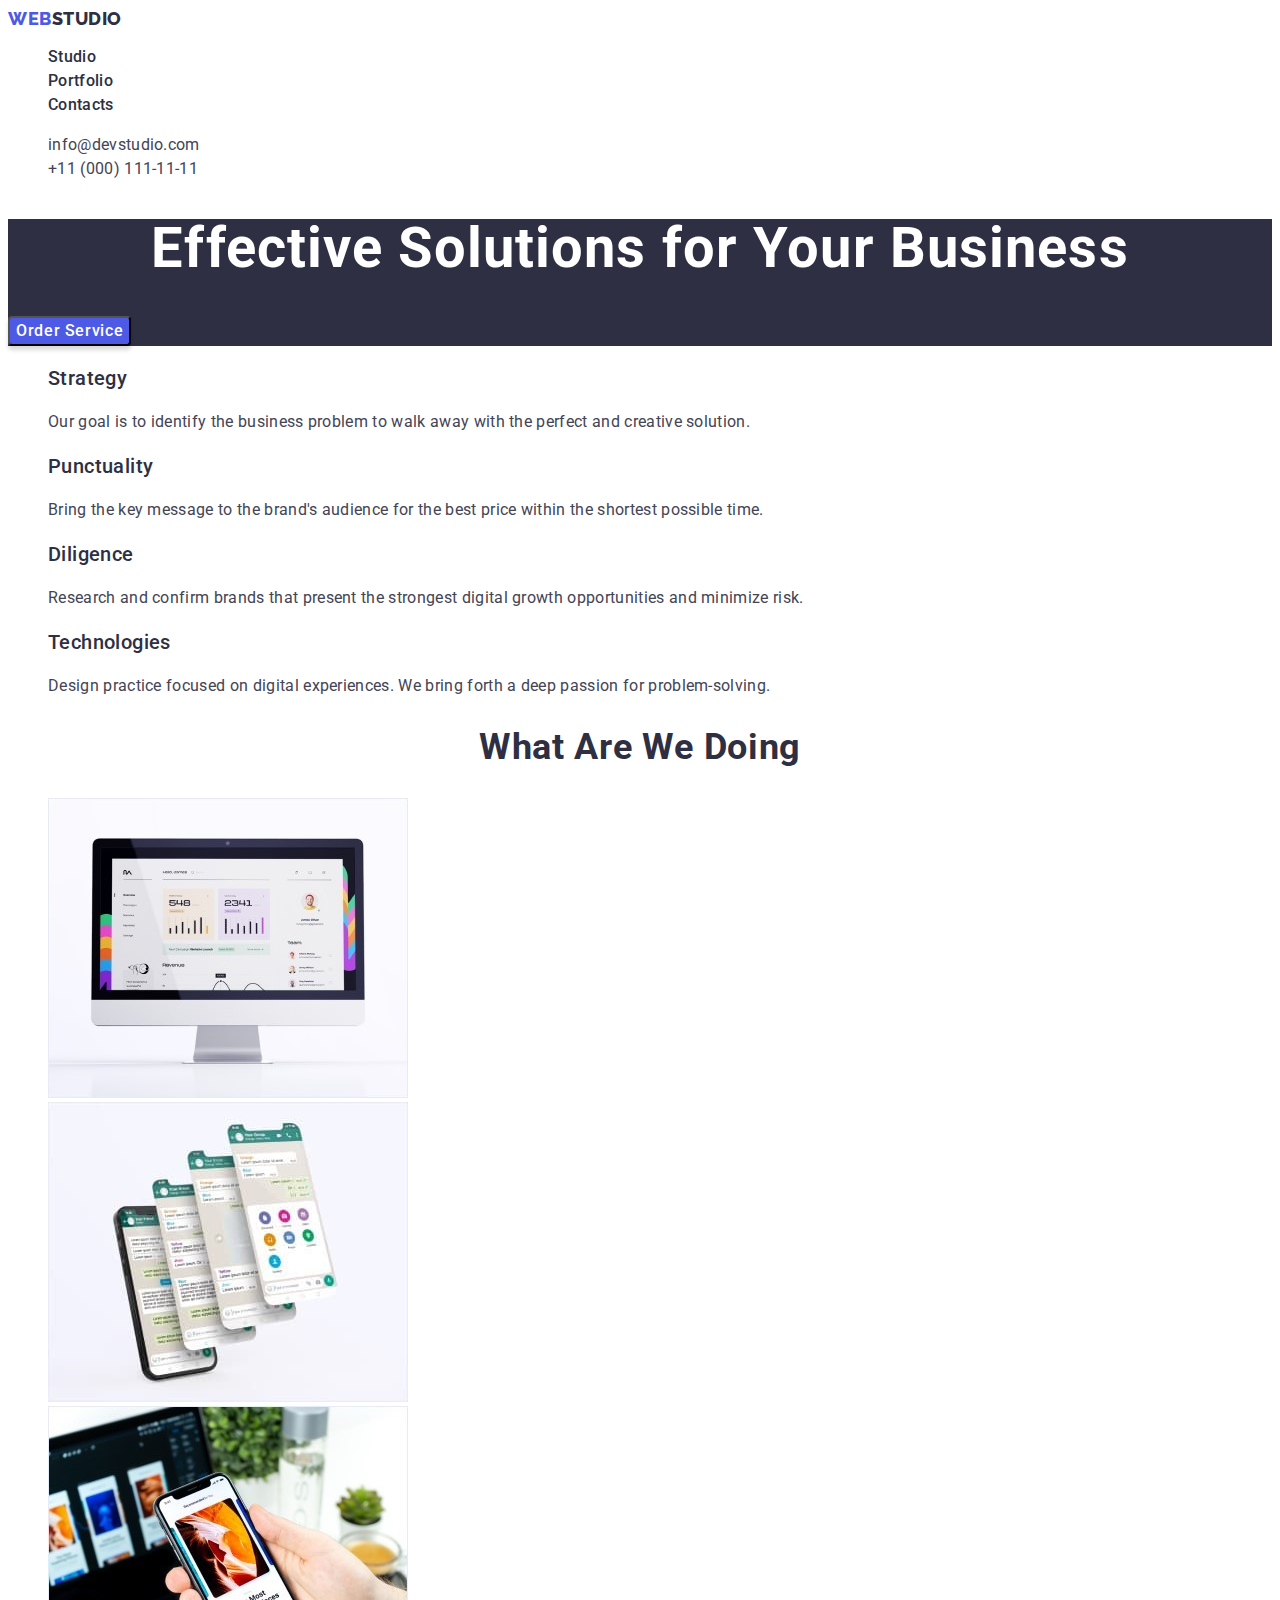
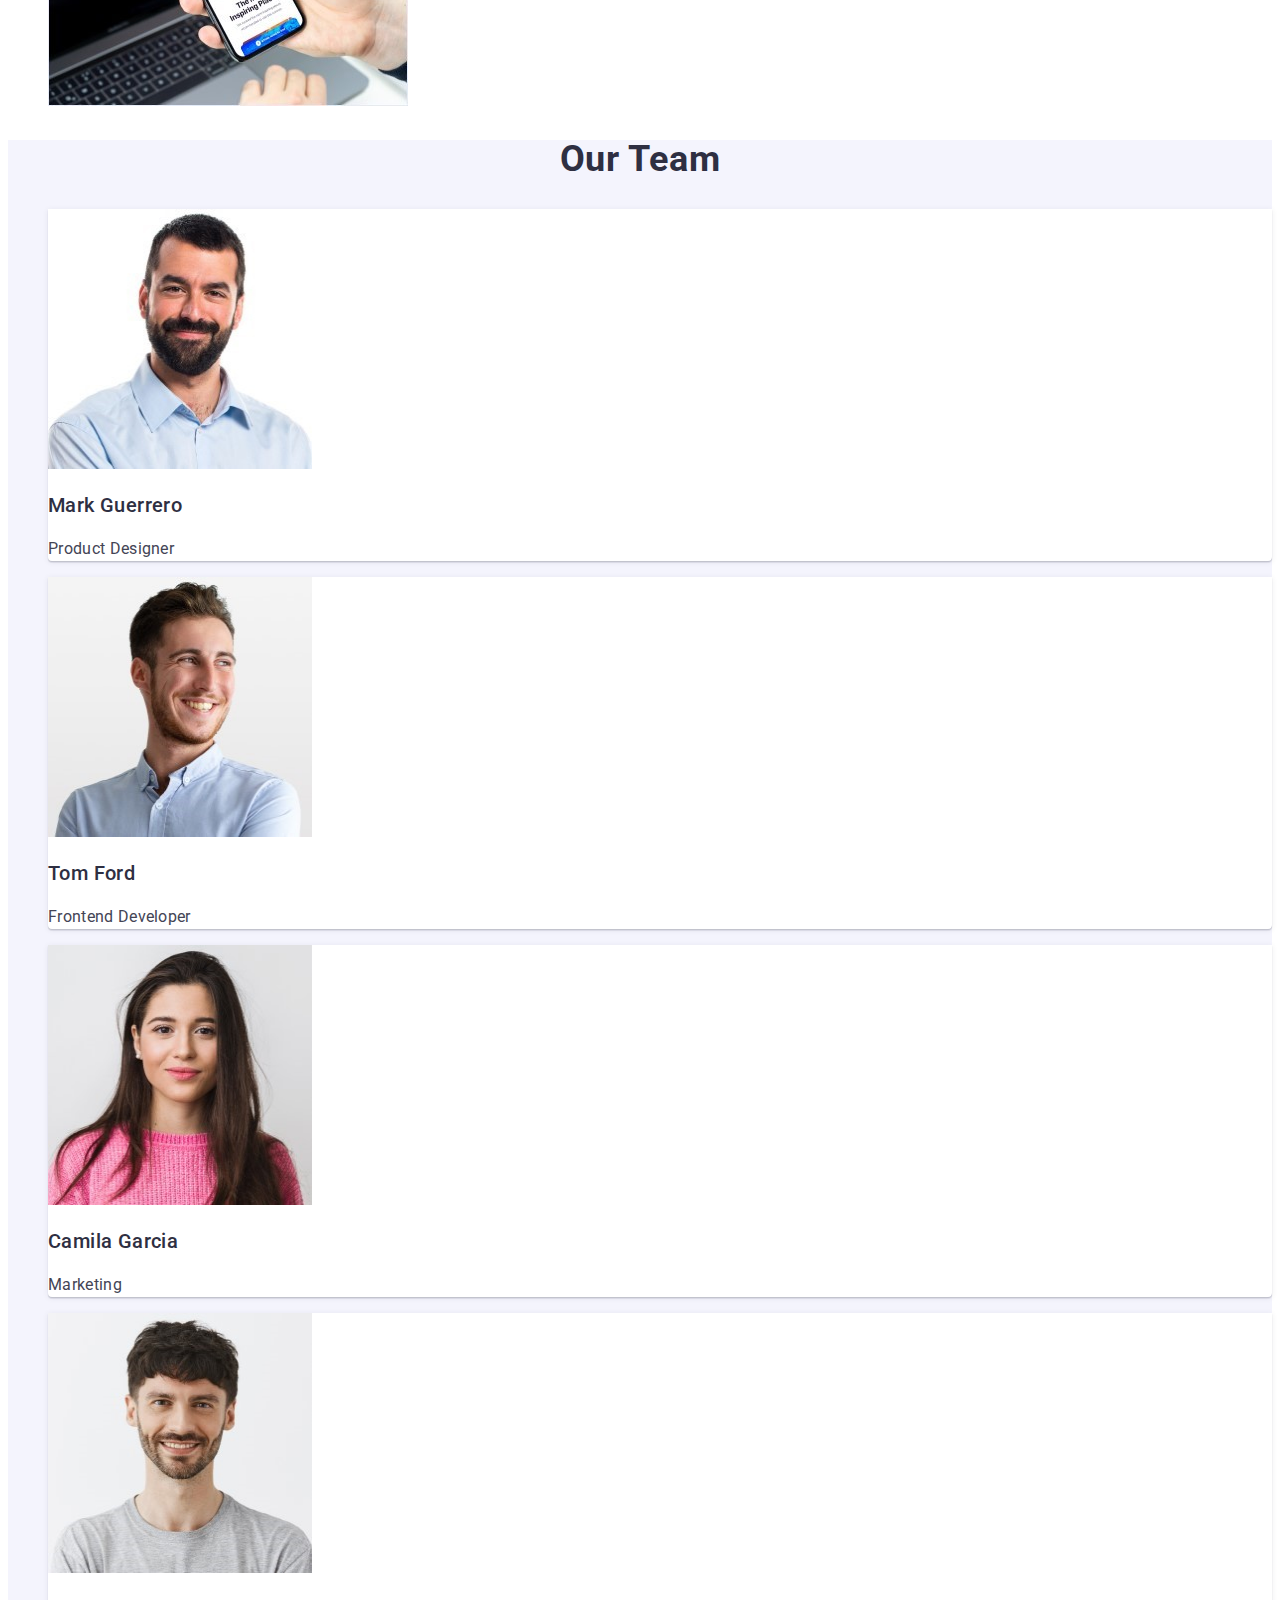
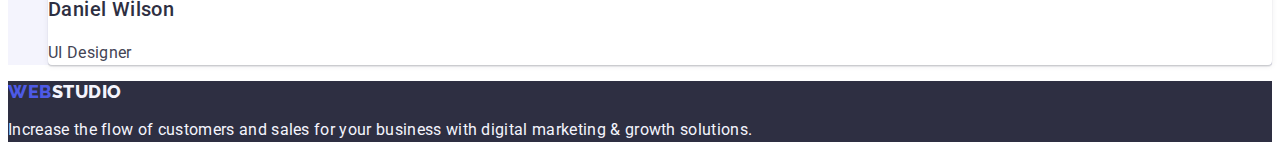
==== index.html @ 61812d5c "Initial commit" ====
<!DOCTYPE html>
<html lang="en">
  <head>
    <meta charset="UTF-8" />
    <meta http-equiv="X-UA-Compatible" content="IE=edge" />
    <meta name="viewport" content="width=device-width, initial-scale=1.0" />
    <title>Web Studio</title>
    <link rel="preconnect" href="https://fonts.googleapis.com" />
    <link rel="preconnect" href="https://fonts.gstatic.com" crossorigin />
    <link
      href="https://fonts.googleapis.com/css2?family=Raleway:wght@800&family=Roboto:wght@400;500;700&display=swap"
      rel="stylesheet"
    />
    <link rel="stylesheet" href="./css/styles.css"/>
  </head>
  <body>
    <!-- header -->
    <header class="page-header">
      <nav>
        <a class="logo link" href="./index.html">Web<span class="logo-part link">Studio</span> </a>
        <ul class="menu list">
          <li><a class="menu-list-item link" href="./index.html">Studio</a></li>
          <li><a class="menu-list-item link" href="./portfolio.html">Portfolio</a></li>
          <li><a class="menu-list-item link" href="">Contacts</a></li>
        </ul>
      </nav>
      <address class="contact-item-list">
        <ul class="list">
          <li>
            <a class="contact-item link" href="mailto:info@devstudio.com">info@devstudio.com</a>
          </li>
          <li>
            <a class="contact-item link" href="tel:+110001111111">+11 (000) 111-11-11</a>
          </li>
        </ul>
      </address>
    </header>

    <main>
      <!-- hero section -->
      <section class="hero-text">
        <h1 class="main-text">Effective Solutions for Your Business</h1>
        <button class="order-btn" type="button">Order Service</button>
      </section>
      <!-- section 1 -->
      <section>
        <h2 class="title" hidden>Features</h2>
        <ul class="list">
          <li>
            <h3 class="feature-name">Strategy</h3>
            <p class="feature-descr">
              Our goal is to identify the business problem to walk away with the perfect and
              creative solution.
            </p>
          </li>
          <li>
            <h3 class="feature-name">Punctuality</h3>
            <p class="feature-descr">
              Bring the key message to the brand's audience for the best price within the shortest
              possible time.
            </p>
          </li>
          <li>
            <h3 class="feature-name">Diligence</h3>
            <p class="feature-descr">
              Research and confirm brands that present the strongest digital growth opportunities
              and minimize risk.
            </p>
          </li>
          <li>
            <h3 class="feature-name">Technologies</h3>
            <p class="feature-descr">
              Design practice focused on digital experiences. We bring forth a deep passion for
              problem-solving.
            </p>
          </li>
        </ul>
      </section>
      <!-- section 2 -->
      <section>
        <h2 class="title">What are we doing</h2>
        <ul class="list">
          <li>
            <img
              class="card-item-style"
              src="./images/wedoing/we_doing1.jpg"
              alt="computer"
              width="360"
              height="300"
            />
          </li>
          <li>
            <img
              class="card-item-style"
              src="./images/wedoing/we_doing2.jpg"
              alt="phone"
              width="360"
              height="300"
            />
          </li>
          <li>
            <img
              class="card-item-style"
              src="./images/wedoing/we_doing3.jpg"
              alt="phone computer"
              width="360"
              height="300"
            />
          </li>
        </ul>
      </section>
      <!-- section 3 -->
      <section class="team-card">
        <h2 class="title">Our Team</h2>
        <ul class="list">
          <li class="team">
            <img src="./images/team/mark.jpg" alt="mark" width="264" height="260" />
            <h3 class="team-name">Mark Guerrero</h3>
            <p class="team-position">Product Designer</p>
          </li>
          <li class="team">
            <img src="./images/team/tom.jpg" alt="tom" width="264" height="260" />
            <h3 class="team-name">Tom Ford</h3>
            <p class="team-position">Frontend Developer</p>
          </li>
          <li class="team">
            <img src="./images/team/camila.jpg" alt="camila" width="264" height="260" />
            <h3 class="team-name">Camila Garcia</h3>
            <p class="team-position">Marketing</p>
          </li>
          <li class="team">
            <img src="./images/team/daniel.jpg" alt="daniel" width="264" height="260" />
            <h3 class="team-name">Daniel Wilson</h3>
            <p class="team-position">UI Designer</p>
          </li>
        </ul>
      </section>
    </main>
    <!-- footer -->
    <footer class="footer-style">
      <a class="logo link" href="./index.html"
        >Web<span class="logo-part-secondary link">Studio</span></a
      >
      <p class="footer-content">
        Increase the flow of customers and sales for your business with digital marketing & growth
        solutions.
      </p>
    </footer>
  </body>
</html>
---- css/styles.css ----
:root {
  --font-family: 'Roboto', sans-serif;
  --secondary-font-family: 'Raleway', sans-serif;
  --main-color: #ffffff;
  --primary-background-color-theme-dark: #2e2f42;
  --accent-color: #404bbf;
  --primary-text-color-theme-dark: #434455;
  --btn-border-color: #9747ff;
  --secondary-text-color-theme-light: #f4f4fd;
  --btn-border-color-light: #e7e9fc;
  --secondary-text-color-theme-dark: #4d5ae5;}

body {
  font-family: var(--font-family);
  color: var(--primary-text-color-theme-dark);
  background-color: var(--main-color);
}
.list {
  list-style: none;
}

.link {
  text-decoration: none;
}

button {
  cursor: pointer;
  font-family: inherit;
}

/* header */
/* logo */
.logo {
  font-family: 'Raleway', sans-serif;
  font-weight: 800;
  font-size: 18px;
  line-height: 1.17;
  display: flex;
  align-items: center;
  letter-spacing: 0.03em;
  text-transform: uppercase;
  color: var(--secondary-text-color-theme-dark);
}

.logo-part {
  font-family: 'Raleway', sans-serif;
  font-weight: 800;
  font-size: 18px;
  line-height: 1.17;
  display: flex;
  align-items: center;
  letter-spacing: 0.03em;
  text-transform: uppercase;
  color: var(--primary-background-color-theme-dark);
}

.menu-list-item {
  font-weight: 500;
  font-size: 16px;
  line-height: 1.5;
  letter-spacing: 0.02em;
  color: var(--primary-background-color-theme-dark);
  
}
.menu-list-item:hover,
.menu-list-item:focus {
  color: var(--accent-color);
}
.contact-item-list {
  font-style: normal;
}
.contact-item {
  font-style: normal;
  font-weight: 400;
  font-size: 16px;
  line-height: 1.5;
  letter-spacing: 0.02em;
  color: var(--primary-text-color-theme-dark);
  
}
.contact-item:hover,
.contact-item:focus {
  color: var(--accent-color);
}

/* Main Studio*/
.hero-text {
  background-color: var(--primary-background-color-theme-dark);
}
.main-text {
  font-weight: 700;
  font-size: 56px;
  line-height: 1.07;
  text-align: center;
  letter-spacing: 0.02em;
  color: var(--main-color);
}
.order-btn {
  font-family: inherit;
  font-weight: 500;
  font-size: 16px;
  line-height: 1.5;
  display: flex;
  align-items: center;
  letter-spacing: 0.04em;
  color: var(--main-color);
  background-color: var(--secondary-text-color-theme-dark);
  box-shadow: 0px 4px 4px rgba(0, 0, 0, 0.15);
  border-radius: 4px;
}
.order-btn:hover,
.order-btn:focus {
  background-color: var(--accent-color);
}
/* Section 1 */
.feature-name {
  font-weight: 500;
  font-size: 20px;
  line-height: 1.2;
  letter-spacing: 0.02em;
  color: var(--primary-background-color-theme-dark);
}
.feature-descr {
  font-size: 16px;
  line-height: 1.5;
  letter-spacing: 0.02em;
  color: var(--primary-text-color-theme-dark);
}

/* Section 2 */
.team-card {
  background-color: var(--secondary-text-color-theme-light);
}
.title {
  font-weight: 700;
  font-size: 36px;
  line-height: 1.11;
  text-align: center;
  letter-spacing: 0.02em;
  text-transform: capitalize;
  color: var(--primary-background-color-theme-dark);
}
.card-item-style {
 
}

/* Section 3 */
.team {
  background-color: var(--main-color);
  box-shadow: 0px 1px 6px rgba(46, 47, 66, 0.08), 0px 1px 1px rgba(46, 47, 66, 0.16),
    0px 2px 1px rgba(46, 47, 66, 0.08);
  border-radius: 0px 0px 4px 4px;
}
.team-name {
  font-weight: 500;
  font-size: 20px;
  line-height: 1.2;
  letter-spacing: 0.02em;
  color: var(--primary-background-color-theme-dark);
}
.team-position {
  font-size: 16px;
  line-height: 1.5;
  letter-spacing: 0.02em;
  color: var(--primary-text-color-theme-dark);
}

/* Footer */
.footer-style {
  background-color: var(--primary-background-color-theme-dark);
}
.footer-content {
  font-weight: 400;
  font-size: 16px;
  line-height: 1.5;
  letter-spacing: 0.02em;
  color: var(--secondary-text-color-theme-light);
}
.logo-part-secondary {
  font-family: 'Raleway';
  font-weight: 800;
  font-size: 18px;
  line-height: 1.17;
  display: flex;
  align-items: center;
  letter-spacing: 0.03em;
  text-transform: uppercase;
  color: var(--secondary-text-color-theme-light);
}
/* Main portfolio */

.main-nav {
  font-weight: 500;
  font-size: 16px;
  line-height: 1.5;
  display: flex;
  align-items: center;
  text-align: center;
  letter-spacing: 0.04em;
  color: var(--secondary-text-color-theme-dark);
  box-sizing: border-box;
  background-color: var(--secondary-text-color-theme-light);
  border: 1px solid var(--btn-border-color-light);
  border-radius: 4px;
}
.first-nav-btn:hover,
.first-nav-btn:focus {
  background-color: var(--accent-color);
  color: var(--main-color);
}
.card-desc {
  font-weight: 500;
  font-size: 20px;
  line-height: 1.2;
  letter-spacing: 0.02em;
  color: var(--primary-background-color-theme-dark);
}
.card-link {
  font-size: 16px;
  line-height: 1.5;
  letter-spacing: 0.02em;
  color: var(--primary-text-color-theme-dark);
}
.card-style {
  
}
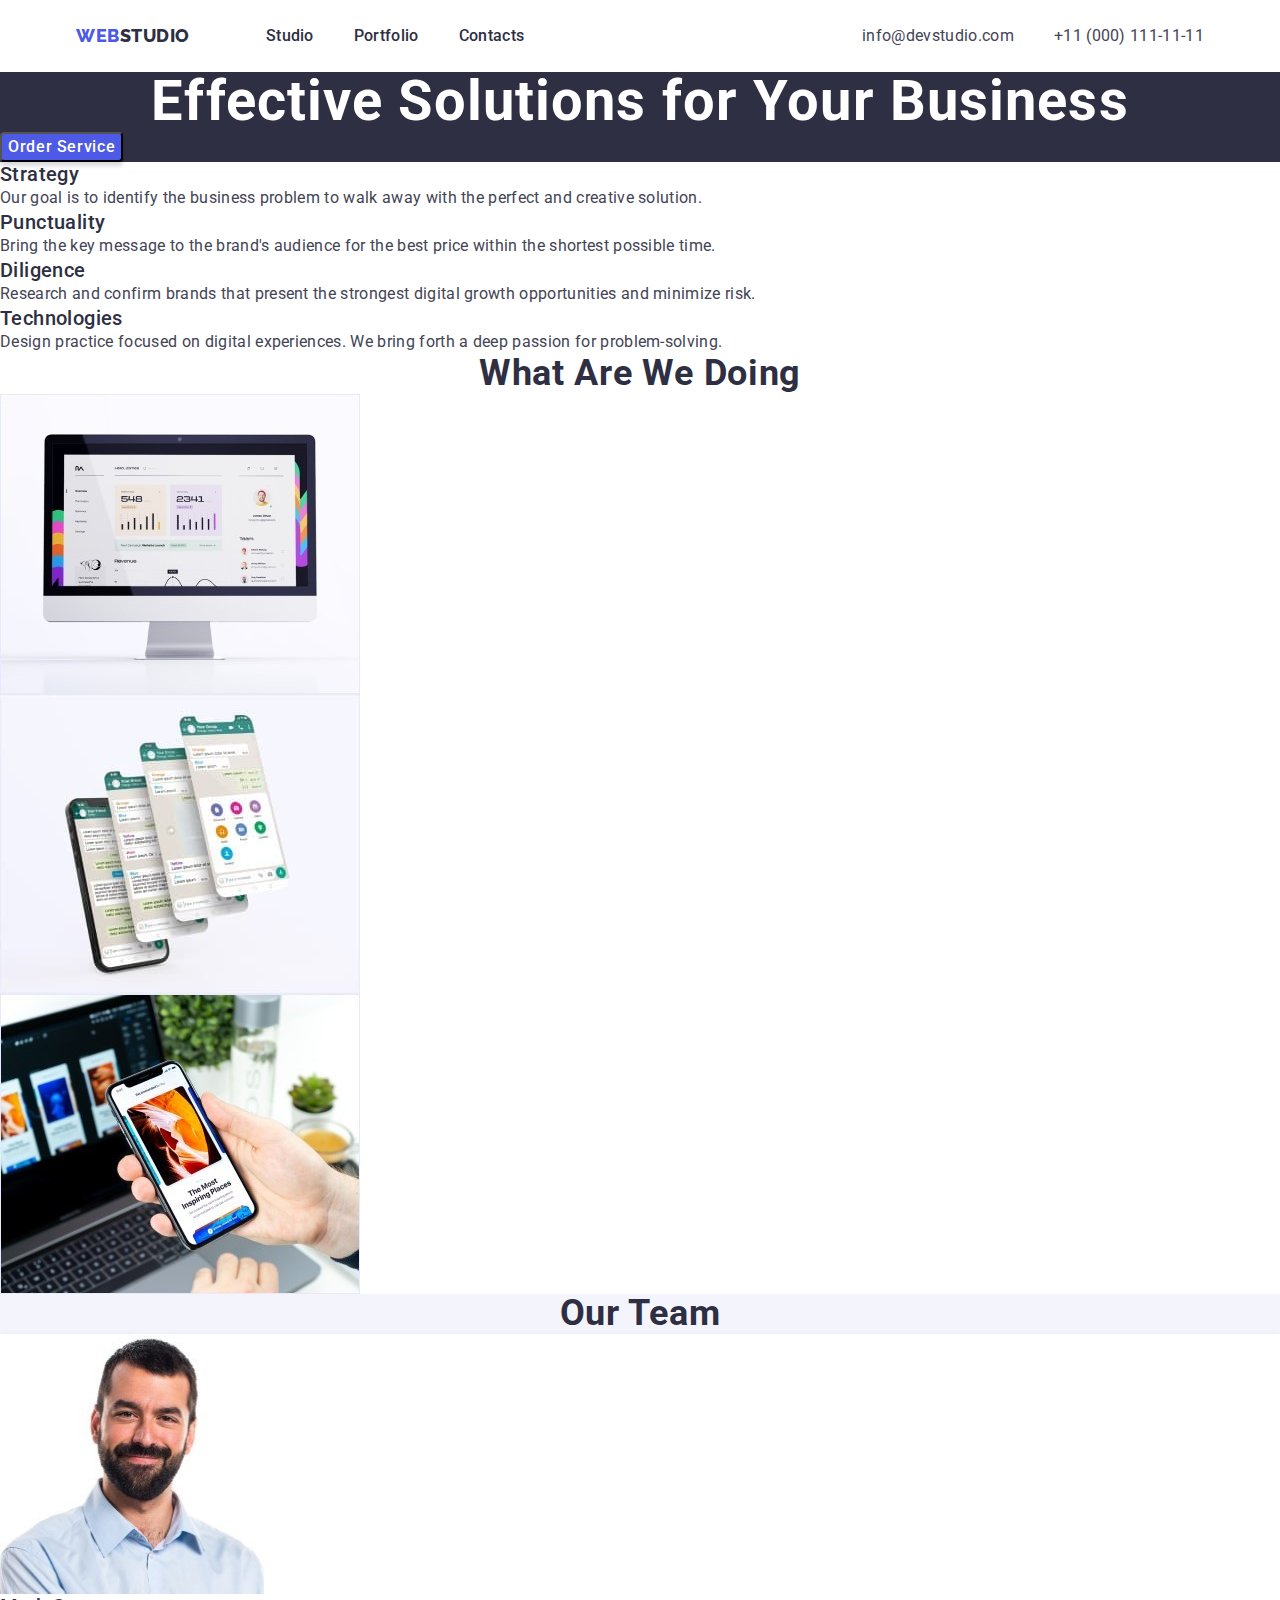
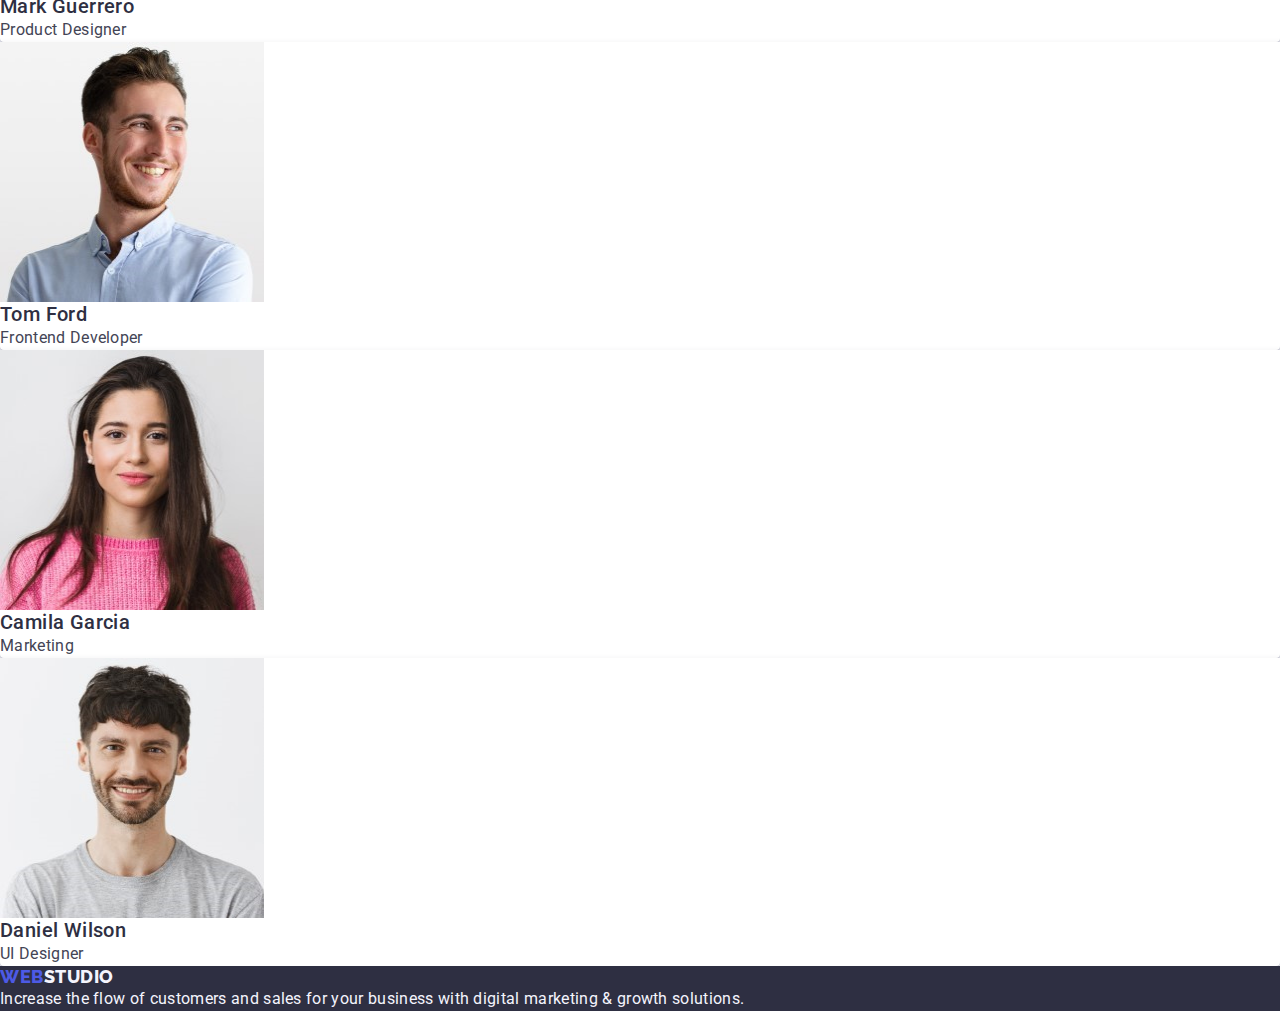
==== commit c1dae35e: "draft" ====
--- a/index.html
+++ b/index.html
@@ -9,40 +9,46 @@
     <link rel="preconnect" href="https://fonts.gstatic.com" crossorigin />
     <link
       href="https://fonts.googleapis.com/css2?family=Raleway:wght@800&family=Roboto:wght@400;500;700&display=swap"
-      rel="stylesheet"
+      rel="stylesheet"  
     />
-    <link rel="stylesheet" href="./css/styles.css"/>
+    <link rel="stylesheet" href="https://cdnjs.cloudflare.com/ajax/libs/modern-normalize/1.1.0/modern-normalize.min.css">
+    <link rel="stylesheet" href="./css/styles.css" />
   </head>
   <body>
-    <!-- header -->
+    <!-- Header -->
     <header class="page-header">
-      <nav>
-        <a class="logo link" href="./index.html">Web<span class="logo-part link">Studio</span> </a>
-        <ul class="menu list">
-          <li><a class="menu-list-item link" href="./index.html">Studio</a></li>
-          <li><a class="menu-list-item link" href="./portfolio.html">Portfolio</a></li>
-          <li><a class="menu-list-item link" href="">Contacts</a></li>
-        </ul>
-      </nav>
-      <address class="contact-item-list">
-        <ul class="list">
-          <li>
-            <a class="contact-item link" href="mailto:info@devstudio.com">info@devstudio.com</a>
-          </li>
-          <li>
-            <a class="contact-item link" href="tel:+110001111111">+11 (000) 111-11-11</a>
-          </li>
-        </ul>
-      </address>
+      <div class="container page-header-container">
+        <nav class="page-navigation">
+          <a class="logo-part-one link" href="./index.html"
+            >Web <span class="logo-part-second link">Studio</span>
+          </a>
+          <ul class="menu list">
+            <li><a class="menu-list-item link" href="./index.html">Studio</a></li>
+            <li><a class="menu-list-item link" href="./portfolio.html">Portfolio</a></li>
+            <li><a class="menu-list-item link" href="">Contacts</a></li>
+          </ul>
+        </nav>
+        <address class="contact-item-list">
+          <ul class="contact list">
+            <li>
+              <a class="contact-item link" href="mailto:info@devstudio.com">info@devstudio.com</a>
+            </li>
+            <li>
+              <a class="contact-item link" href="tel:+110001111111">+11 (000) 111-11-11</a>
+            </li>
+          </ul>
+        </address>
+      </div>
     </header>
-
+    <!-- Main content -->
     <main>
-      <!-- hero section -->
+      <!-- Hero section 1-->
       <section class="hero-text">
         <h1 class="main-text">Effective Solutions for Your Business</h1>
         <button class="order-btn" type="button">Order Service</button>
       </section>
-      <!-- section 1 -->
+
+      <!-- section 2 featufe-->
       <section>
         <h2 class="title" hidden>Features</h2>
         <ul class="list">
@@ -76,7 +82,7 @@
           </li>
         </ul>
       </section>
-      <!-- section 2 -->
+      <!-- section 3 we doing -->
       <section>
         <h2 class="title">What are we doing</h2>
         <ul class="list">
@@ -109,7 +115,7 @@
           </li>
         </ul>
       </section>
-      <!-- section 3 -->
+      <!-- section 4 team-->
       <section class="team-card">
         <h2 class="title">Our Team</h2>
         <ul class="list">
@@ -138,7 +144,7 @@
     </main>
     <!-- footer -->
     <footer class="footer-style">
-      <a class="logo link" href="./index.html"
+      <a class="logo-part-one link" href="./index.html"
         >Web<span class="logo-part-secondary link">Studio</span></a
       >
       <p class="footer-content">
--- a/css/styles.css
+++ b/css/styles.css
@@ -8,29 +8,92 @@
   --btn-border-color: #9747ff;
   --secondary-text-color-theme-light: #f4f4fd;
   --btn-border-color-light: #e7e9fc;
-  --secondary-text-color-theme-dark: #4d5ae5;}
-
+  --secondary-text-color-theme-dark: #4d5ae5;
+}
+
+/* Default */
+.list {
+  list-style: none;
+}
+
+.link {
+  text-decoration: none;
+}
+
+button {
+  cursor: pointer;
+}
+
+h1,
+h2,
+h3,
+h4,
+p {
+  margin-top: 0;
+  margin-bottom: 0;
+}
+
+ul,
+ol {
+  margin-top: 0;
+  margin-bottom: 0;
+  padding-left: 0;
+}
+
+img {
+  display: block;
+}
+
+.container {
+  width: 1158px;
+  margin-right: auto;
+  margin-left: auto;
+  padding-right: 15px;
+  padding-left: 15px;
+}
+
+
+/* BODY STYLE */
 body {
   font-family: var(--font-family);
   color: var(--primary-text-color-theme-dark);
   background-color: var(--main-color);
 }
-.list {
-  list-style: none;
-}
-
-.link {
-  text-decoration: none;
-}
-
-button {
-  cursor: pointer;
-  font-family: inherit;
-}
-
-/* header */
-/* logo */
-.logo {
+
+/* HEADER */
+
+.page-header {
+  display: flex;
+  align-items: center;
+  padding-top: 24px;
+  padding-bottom: 24px;
+}
+
+.page-navigation {
+  display: flex;
+  align-items: center;
+  column-gap: 76px;
+}
+.menu {
+  display: flex;
+  column-gap: 40px;
+  align-items: flex-end;
+  /* align-items: center; */
+}
+.contact {
+  display: flex;
+  gap: 40px;
+
+  /* align-items: center; */
+}
+
+.page-header-container {
+  display: flex;
+  align-items: center;
+  
+}
+
+.logo-part-one {
   font-family: 'Raleway', sans-serif;
   font-weight: 800;
   font-size: 18px;
@@ -42,7 +105,7 @@
   color: var(--secondary-text-color-theme-dark);
 }
 
-.logo-part {
+.logo-part-second {
   font-family: 'Raleway', sans-serif;
   font-weight: 800;
   font-size: 18px;
@@ -60,7 +123,6 @@
   line-height: 1.5;
   letter-spacing: 0.02em;
   color: var(--primary-background-color-theme-dark);
-  
 }
 .menu-list-item:hover,
 .menu-list-item:focus {
@@ -68,6 +130,7 @@
 }
 .contact-item-list {
   font-style: normal;
+  margin-left: auto;
 }
 .contact-item {
   font-style: normal;
@@ -75,8 +138,8 @@
   font-size: 16px;
   line-height: 1.5;
   letter-spacing: 0.02em;
-  color: var(--primary-text-color-theme-dark);
-  
+  margin-left: auto;
+  color: var(--primary-text-color-theme-dark);
 }
 .contact-item:hover,
 .contact-item:focus {
@@ -140,8 +203,8 @@
   text-transform: capitalize;
   color: var(--primary-background-color-theme-dark);
 }
+/* Not now  */
 .card-item-style {
- 
 }
 
 /* Section 3 */
@@ -222,5 +285,4 @@
   color: var(--primary-text-color-theme-dark);
 }
 .card-style {
-  
-}
+}
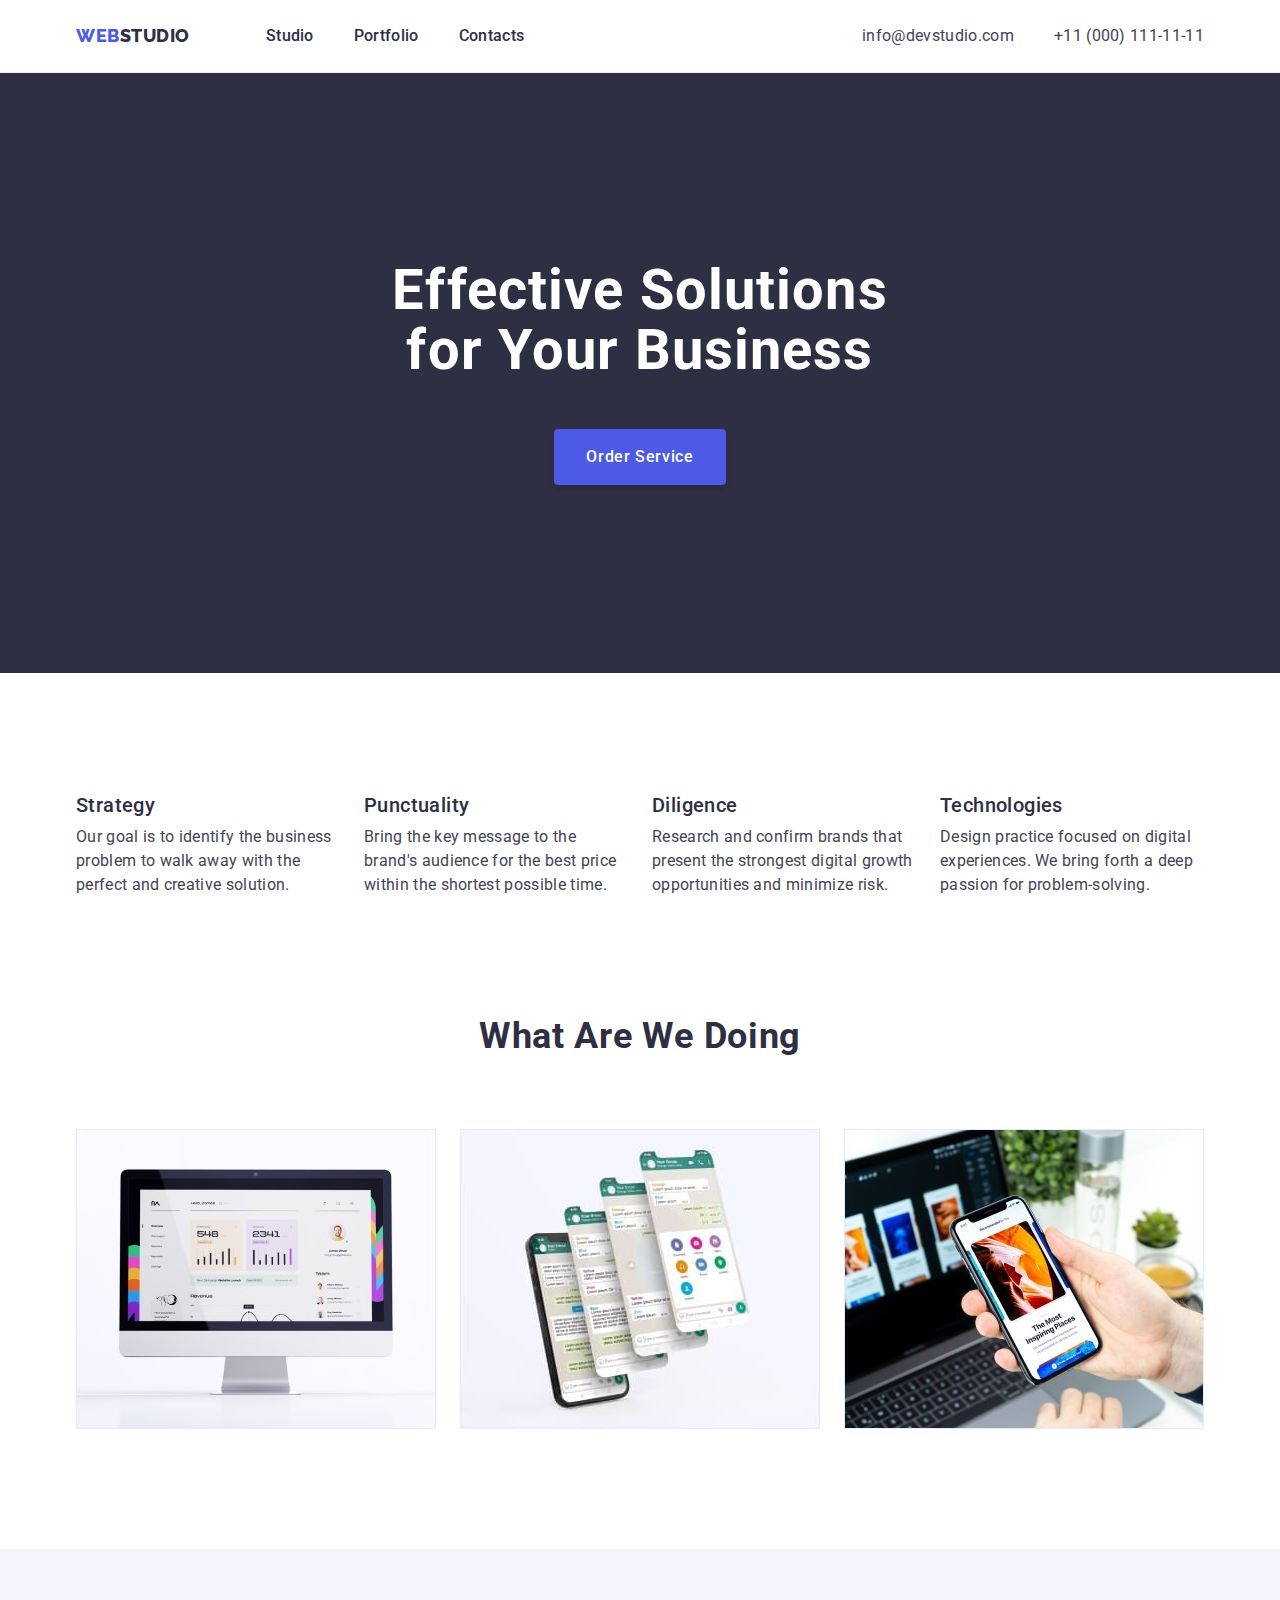
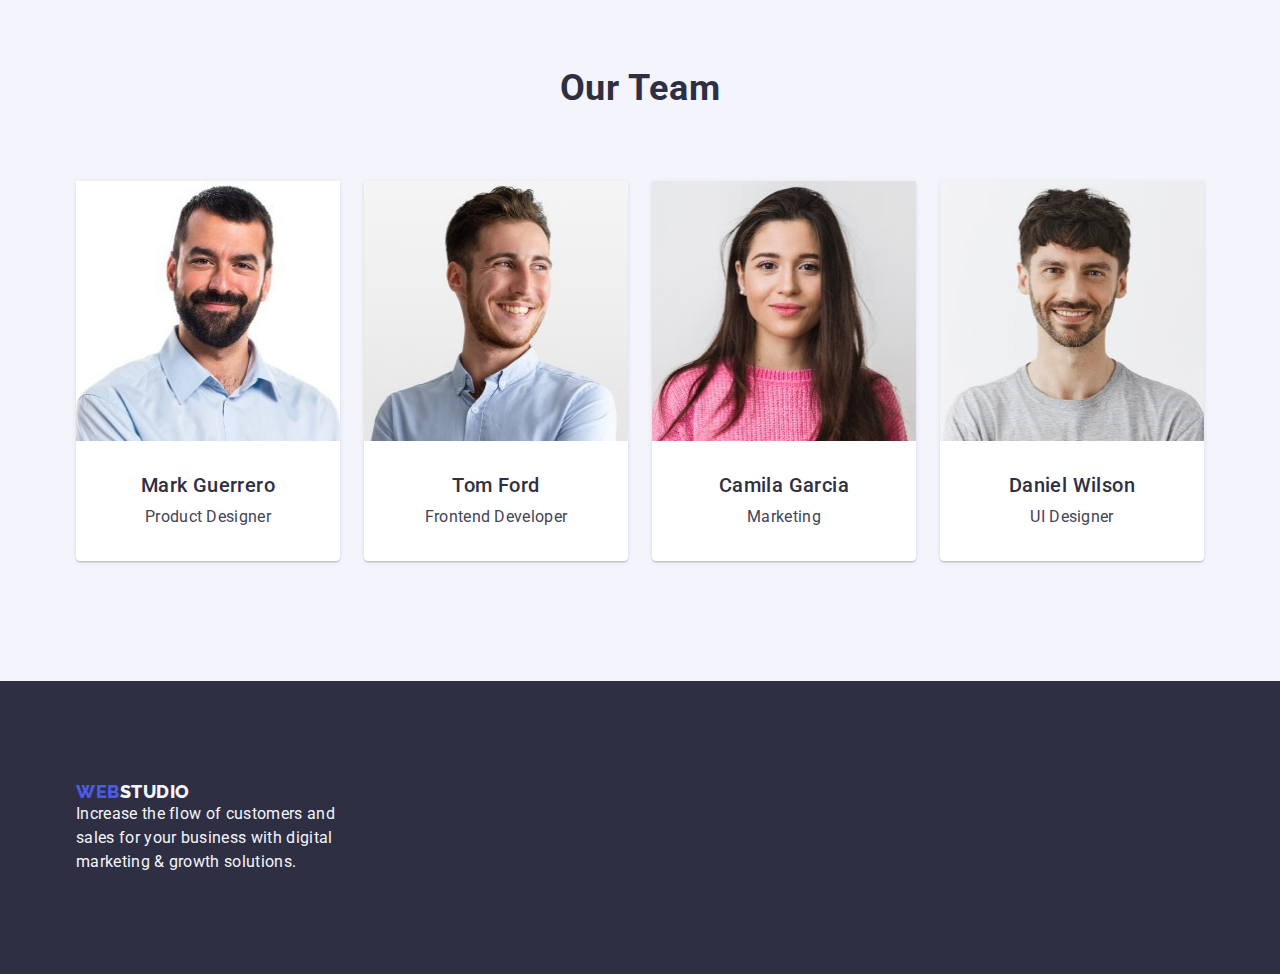
==== commit cdc633e5: "home3" ====
--- a/index.html
+++ b/index.html
@@ -9,9 +9,12 @@
     <link rel="preconnect" href="https://fonts.gstatic.com" crossorigin />
     <link
       href="https://fonts.googleapis.com/css2?family=Raleway:wght@800&family=Roboto:wght@400;500;700&display=swap"
-      rel="stylesheet"  
+      rel="stylesheet"
     />
-    <link rel="stylesheet" href="https://cdnjs.cloudflare.com/ajax/libs/modern-normalize/1.1.0/modern-normalize.min.css">
+    <link
+      rel="stylesheet"
+      href="https://cdnjs.cloudflare.com/ajax/libs/modern-normalize/1.1.0/modern-normalize.min.css"
+    />
     <link rel="stylesheet" href="./css/styles.css" />
   </head>
   <body>
@@ -42,51 +45,58 @@
     </header>
     <!-- Main content -->
     <main>
-      <!-- Hero section 1-->
-      <section class="hero-text">
-        <h1 class="main-text">Effective Solutions for Your Business</h1>
-        <button class="order-btn" type="button">Order Service</button>
+      <!-- section 1 hero-->
+      <section class="hero-page">
+        <div class="container">
+          <h1 class="main-text">Effective Solutions for Your Business</h1>
+          <button class="order-btn" type="button">Order Service</button>
+        </div>
       </section>
 
-      <!-- section 2 featufe-->
-      <section>
-        <h2 class="title" hidden>Features</h2>
-        <ul class="list">
-          <li>
-            <h3 class="feature-name">Strategy</h3>
-            <p class="feature-descr">
-              Our goal is to identify the business problem to walk away with the perfect and
-              creative solution.
-            </p>
-          </li>
-          <li>
-            <h3 class="feature-name">Punctuality</h3>
-            <p class="feature-descr">
-              Bring the key message to the brand's audience for the best price within the shortest
-              possible time.
-            </p>
-          </li>
-          <li>
-            <h3 class="feature-name">Diligence</h3>
-            <p class="feature-descr">
-              Research and confirm brands that present the strongest digital growth opportunities
-              and minimize risk.
-            </p>
-          </li>
-          <li>
-            <h3 class="feature-name">Technologies</h3>
-            <p class="feature-descr">
-              Design practice focused on digital experiences. We bring forth a deep passion for
-              problem-solving.
-            </p>
-          </li>
-        </ul>
+      <!-- section 2 features-->
+      <section class="section">
+        <div class="container">
+          <h2 class="title visually-hidden">Features</h2>
+          <ul class="list features-container">
+            <li class="features-container-item">
+              <h3 class="feature-name">Strategy</h3>
+              <p class="feature-descr">
+                Our goal is to identify the business problem to walk away with the perfect and
+                creative solution.
+              </p>
+            </li>
+            <li class="features-container-item">
+              <h3 class="feature-name">Punctuality</h3>
+              <p class="feature-descr">
+                Bring the key message to the brand's audience for the best price within the shortest
+                possible time.
+              </p>
+            </li>
+            <li class="features-container-item">
+              <h3 class="feature-name">Diligence</h3>
+              <p class="feature-descr">
+                Research and confirm brands that present the strongest digital growth opportunities
+                and minimize risk.
+              </p>
+            </li>
+            <li class="features-container-item">
+              <h3 class="feature-name">Technologies</h3>
+              <p class="feature-descr">
+                Design practice focused on digital experiences. We bring forth a deep passion for
+                problem-solving.
+              </p>
+            </li>
+          </ul>
+        </div>
       </section>
       <!-- section 3 we doing -->
-      <section>
+      <section class="we-doing-section">
+        <div class="container">
+
         <h2 class="title">What are we doing</h2>
-        <ul class="list">
-          <li>
+        
+          <ul class="list title-item-container">
+          <!-- <li class="we-doing-section-card"> -->
             <img
               class="card-item-style"
               src="./images/wedoing/we_doing1.jpg"
@@ -95,7 +105,7 @@
               height="300"
             />
           </li>
-          <li>
+          <!-- <li class="we-doing-section-card"> -->
             <img
               class="card-item-style"
               src="./images/wedoing/we_doing2.jpg"
@@ -104,7 +114,7 @@
               height="300"
             />
           </li>
-          <li>
+          <!-- <li class="we-doing-section-card"> -->
             <img
               class="card-item-style"
               src="./images/wedoing/we_doing3.jpg"
@@ -114,43 +124,61 @@
             />
           </li>
         </ul>
+      </div>
+        
       </section>
       <!-- section 4 team-->
-      <section class="team-card">
-        <h2 class="title">Our Team</h2>
-        <ul class="list">
-          <li class="team">
-            <img src="./images/team/mark.jpg" alt="mark" width="264" height="260" />
-            <h3 class="team-name">Mark Guerrero</h3>
-            <p class="team-position">Product Designer</p>
-          </li>
-          <li class="team">
-            <img src="./images/team/tom.jpg" alt="tom" width="264" height="260" />
-            <h3 class="team-name">Tom Ford</h3>
-            <p class="team-position">Frontend Developer</p>
-          </li>
-          <li class="team">
-            <img src="./images/team/camila.jpg" alt="camila" width="264" height="260" />
-            <h3 class="team-name">Camila Garcia</h3>
-            <p class="team-position">Marketing</p>
-          </li>
-          <li class="team">
-            <img src="./images/team/daniel.jpg" alt="daniel" width="264" height="260" />
-            <h3 class="team-name">Daniel Wilson</h3>
-            <p class="team-position">UI Designer</p>
-          </li>
-        </ul>
+      <section class="section team-card" id="team-card">
+        <div class="container">
+          <h2 class="title">Our Team</h2>
+          <ul class="list team-container">
+            <li class="team">
+              <img src="./images/team/mark.jpg" alt="mark" width="264" height="260" />
+              <div class="team-description">
+                <h3 class="team-name">Mark Guerrero</h3>
+              <p class="team-position">Product Designer</p>
+            </div>
+             
+            </li>
+            <li class="team">
+              <img src="./images/team/tom.jpg" alt="tom" width="264" height="260" />
+              <div class="team-description">
+                <h3 class="team-name">Tom Ford</h3>
+              <p class="team-position">Frontend Developer</p>
+            </div>
+              
+            </li>
+            <li class="team">
+              <img src="./images/team/camila.jpg" alt="camila" width="264" height="260" />
+              <div class="team-description">
+                <h3 class="team-name">Camila Garcia</h3>
+              <p class="team-position">Marketing</p>
+            </div>
+              
+            </li>
+            <li class="team">
+              <img src="./images/team/daniel.jpg" alt="daniel" width="264" height="260" />
+                <div class="team-description">
+                  <h3 class="team-name">Daniel Wilson</h3>
+                  <p class="team-position">UI Designer</p>
+                </div>
+            </li>
+          </ul>
+        </div>
       </section>
     </main>
     <!-- footer -->
     <footer class="footer-style">
-      <a class="logo-part-one link" href="./index.html"
+      <div class="container">
+        <a class="logo-part-one link" href="./index.html"
         >Web<span class="logo-part-secondary link">Studio</span></a
       >
       <p class="footer-content">
         Increase the flow of customers and sales for your business with digital marketing & growth
         solutions.
       </p>
+      </div>
+      
     </footer>
   </body>
 </html>
--- a/css/styles.css
+++ b/css/styles.css
@@ -52,6 +52,22 @@
   padding-left: 15px;
 }
 
+.section {
+  padding-top: 120px;
+  padding-bottom: 120px;
+}
+.visually-hidden {
+  position: absolute;
+  width: 1px;
+  height: 1px;
+  margin: -1px;
+  border: 0;
+  padding: 0;
+  white-space: nowrap;
+  clip-path: inset(100%);
+  clip: rect(0 0 0 0);
+  overflow: hidden;
+}
 
 /* BODY STYLE */
 body {
@@ -67,6 +83,7 @@
   align-items: center;
   padding-top: 24px;
   padding-bottom: 24px;
+  border-bottom: 1px solid #e7e9fc;
 }
 
 .page-navigation {
@@ -90,7 +107,6 @@
 .page-header-container {
   display: flex;
   align-items: center;
-  
 }
 
 .logo-part-one {
@@ -147,8 +163,11 @@
 }
 
 /* Main Studio*/
-.hero-text {
+/* Hero section */
+.hero-page {
   background-color: var(--primary-background-color-theme-dark);
+  padding-top: 188px;
+  padding-bottom: 188px;
 }
 .main-text {
   font-weight: 700;
@@ -157,6 +176,9 @@
   text-align: center;
   letter-spacing: 0.02em;
   color: var(--main-color);
+  max-width: 496px;
+  margin-left: auto;
+  margin-right: auto;
 }
 .order-btn {
   font-family: inherit;
@@ -170,19 +192,41 @@
   background-color: var(--secondary-text-color-theme-dark);
   box-shadow: 0px 4px 4px rgba(0, 0, 0, 0.15);
   border-radius: 4px;
+  padding: 16px 32px 16px 32px;
+  display: block;
+  list-style: none;
+  min-width: 169px;
+  /* height: 56px; */
+  margin-left: auto;
+  margin-right: auto;
+  margin-top: 48px;
+  border: none;
 }
 .order-btn:hover,
 .order-btn:focus {
   background-color: var(--accent-color);
 }
-/* Section 1 */
+/* Section 2 features */
+
+.features-container {
+  display: flex;
+  gap: 24px;
+  justify-content: space-between;
+}
+
+.features-container-item {
+  width: calc((100% - 72px) /4);
+}
+
 .feature-name {
   font-weight: 500;
   font-size: 20px;
   line-height: 1.2;
   letter-spacing: 0.02em;
   color: var(--primary-background-color-theme-dark);
-}
+  margin-bottom: 8px;
+}
+
 .feature-descr {
   font-size: 16px;
   line-height: 1.5;
@@ -190,10 +234,24 @@
   color: var(--primary-text-color-theme-dark);
 }
 
-/* Section 2 */
-.team-card {
-  background-color: var(--secondary-text-color-theme-light);
-}
+
+
+/* Section 3 we doing */
+
+.we-doing-section {
+  padding-bottom: 120px;
+}
+
+.title-item-container {
+  display: flex;
+  flex-direction: row;
+  justify-content: center;
+  gap: 24px;
+}
+.we-doing-section-card {
+  width: calc((100% - 48px) / 3);
+}
+
 .title {
   font-weight: 700;
   font-size: 36px;
@@ -202,17 +260,23 @@
   letter-spacing: 0.02em;
   text-transform: capitalize;
   color: var(--primary-background-color-theme-dark);
-}
-/* Not now  */
-.card-item-style {
-}
-
-/* Section 3 */
+  margin-bottom: 72px;
+  padding: 0;
+}
+
+
+/* Section 4 team*/
+
+.team-container {
+  display: flex;
+  gap: 24px;
+}
 .team {
   background-color: var(--main-color);
   box-shadow: 0px 1px 6px rgba(46, 47, 66, 0.08), 0px 1px 1px rgba(46, 47, 66, 0.16),
     0px 2px 1px rgba(46, 47, 66, 0.08);
   border-radius: 0px 0px 4px 4px;
+  flex-basis: ((100%-3 * 24px) /4);
 }
 .team-name {
   font-weight: 500;
@@ -220,17 +284,31 @@
   line-height: 1.2;
   letter-spacing: 0.02em;
   color: var(--primary-background-color-theme-dark);
-}
+  text-align: center;
+  margin-bottom: 8px;
+}
+
 .team-position {
   font-size: 16px;
   line-height: 1.5;
   letter-spacing: 0.02em;
   color: var(--primary-text-color-theme-dark);
+  text-align: center;
+}
+
+.team-description {
+  padding: 32px 16px;
+}
+
+.team-card {
+  background-color: var(--secondary-text-color-theme-light);
 }
 
 /* Footer */
+
 .footer-style {
   background-color: var(--primary-background-color-theme-dark);
+  padding: 100px 0;
 }
 .footer-content {
   font-weight: 400;
@@ -238,6 +316,7 @@
   line-height: 1.5;
   letter-spacing: 0.02em;
   color: var(--secondary-text-color-theme-light);
+  max-width: 264px;
 }
 .logo-part-secondary {
   font-family: 'Raleway';
@@ -250,14 +329,26 @@
   text-transform: uppercase;
   color: var(--secondary-text-color-theme-light);
 }
+
+/* PORTFOLIO */
 /* Main portfolio */
+.portfolio-section {
+  padding: 96px 0 120px 0;
+}
+
+.main-nav-portfolio {
+  display: flex;
+  flex-direction: row;
+  align-items: flex-start;
+  justify-content: center;
+  gap: 24px;
+  margin-bottom: 72px;
+}
 
 .main-nav {
   font-weight: 500;
   font-size: 16px;
   line-height: 1.5;
-  display: flex;
-  align-items: center;
   text-align: center;
   letter-spacing: 0.04em;
   color: var(--secondary-text-color-theme-dark);
@@ -265,7 +356,14 @@
   background-color: var(--secondary-text-color-theme-light);
   border: 1px solid var(--btn-border-color-light);
   border-radius: 4px;
-}
+  padding: 12px 24px;
+}
+
+.main-nav:hover,
+.main-nav:focus {
+  border: 1px solid transparent;
+}
+
 .first-nav-btn:hover,
 .first-nav-btn:focus {
   background-color: var(--accent-color);
@@ -277,6 +375,7 @@
   line-height: 1.2;
   letter-spacing: 0.02em;
   color: var(--primary-background-color-theme-dark);
+  margin-bottom: 8px;
 }
 .card-link {
   font-size: 16px;
@@ -284,5 +383,19 @@
   letter-spacing: 0.02em;
   color: var(--primary-text-color-theme-dark);
 }
+.card-section {
+  padding-top: 0px;
+  display: flex;
+  column-gap: 24px;
+  row-gap: 48px;
+  flex-wrap: wrap;
+}
+
 .card-style {
-}
+  border: 1px solid var(--btn-border-color-light);
+  padding: 32px 16px;
+  border-top: none;
+}
+.card-section-item {
+  flex-basis: calc((100% - 48px) / 3);
+}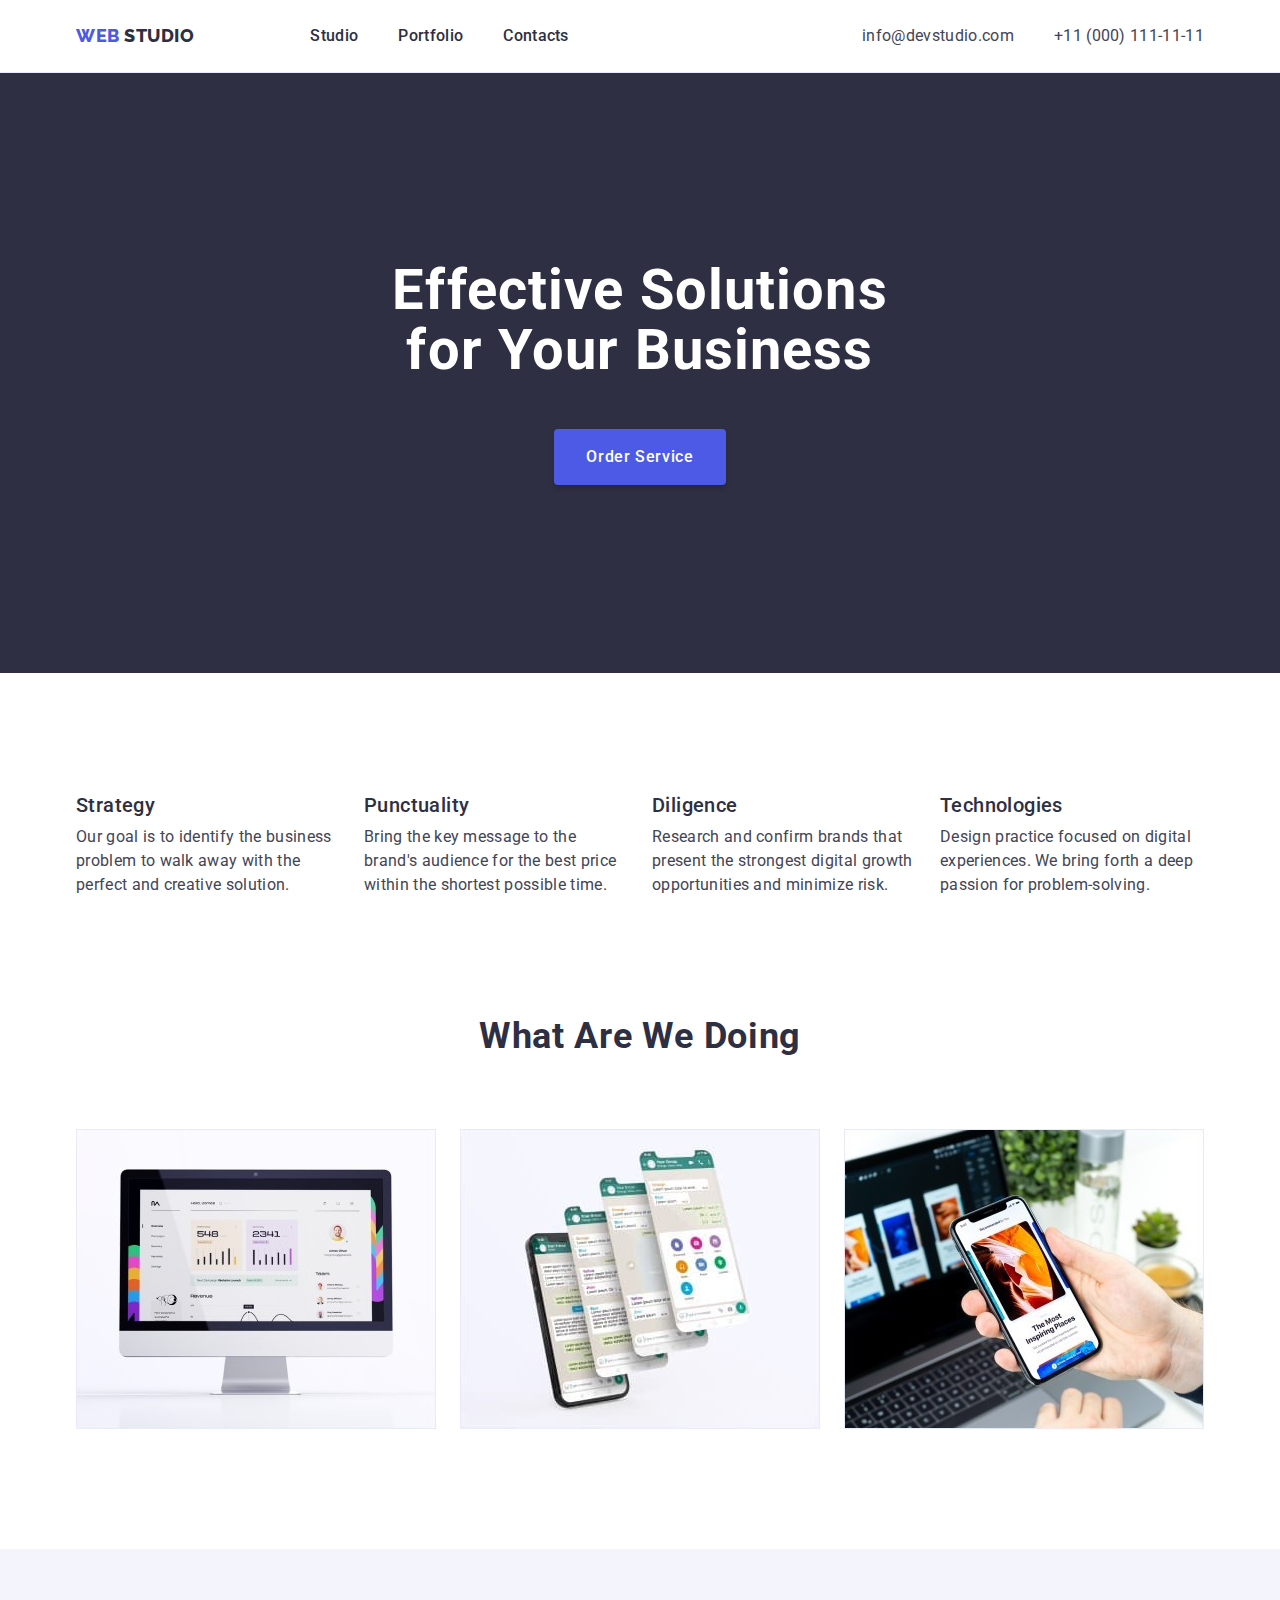
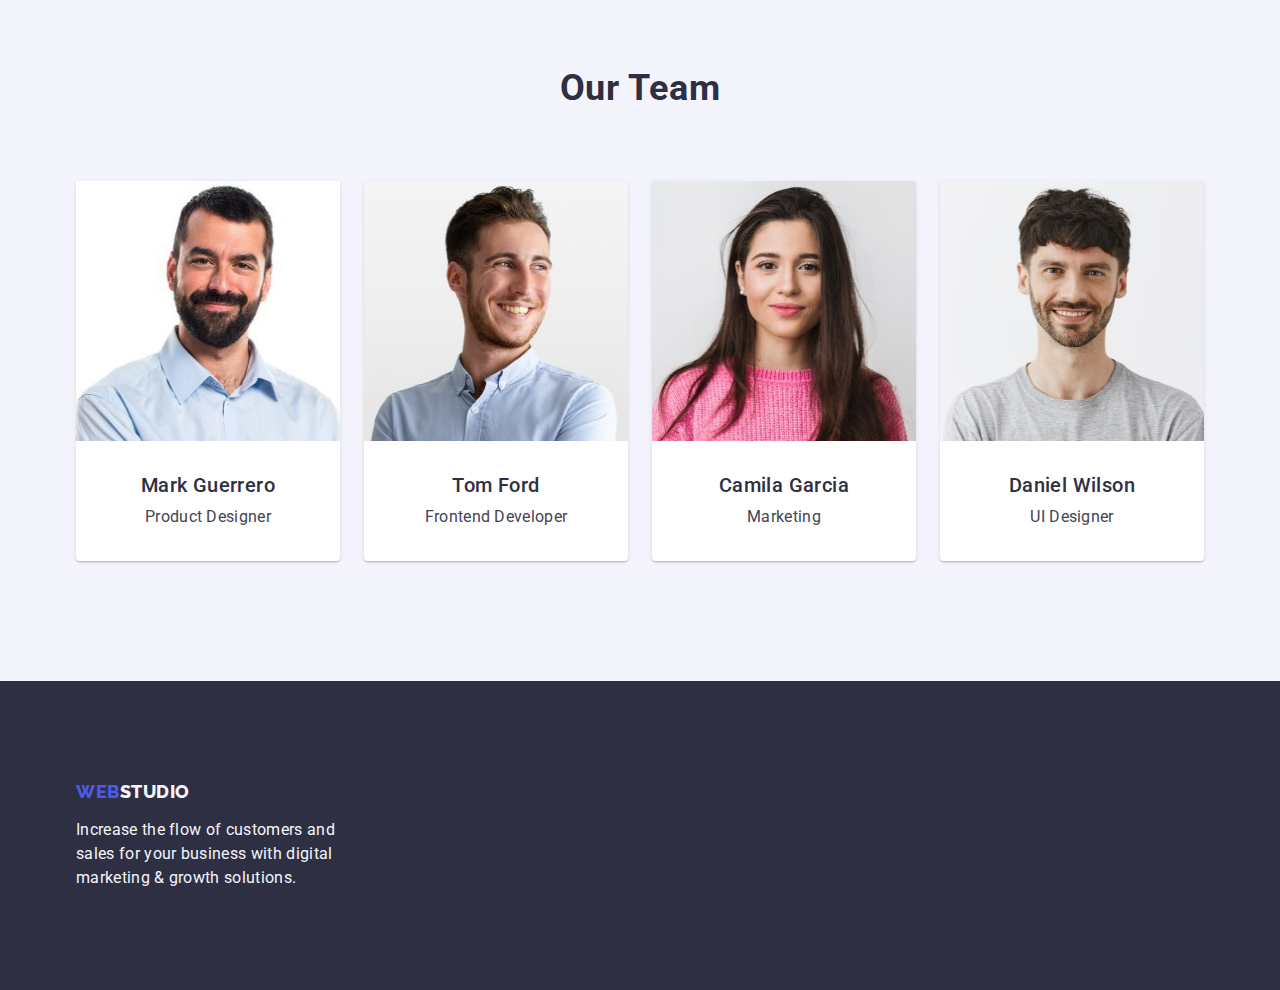
==== commit de0215df: "update" ====
--- a/index.html
+++ b/index.html
@@ -96,7 +96,7 @@
         <h2 class="title">What are we doing</h2>
         
           <ul class="list title-item-container">
-          <!-- <li class="we-doing-section-card"> -->
+          <li class="we-doing-section-card">
             <img
               class="card-item-style"
               src="./images/wedoing/we_doing1.jpg"
@@ -105,7 +105,7 @@
               height="300"
             />
           </li>
-          <!-- <li class="we-doing-section-card"> -->
+          <li class="we-doing-section-card">
             <img
               class="card-item-style"
               src="./images/wedoing/we_doing2.jpg"
@@ -114,7 +114,7 @@
               height="300"
             />
           </li>
-          <!-- <li class="we-doing-section-card"> -->
+          <li class="we-doing-section-card">
             <img
               class="card-item-style"
               src="./images/wedoing/we_doing3.jpg"
@@ -170,7 +170,7 @@
     <!-- footer -->
     <footer class="footer-style">
       <div class="container">
-        <a class="logo-part-one link" href="./index.html"
+        <a class="logo-footer link" href="./index.html"
         >Web<span class="logo-part-secondary link">Studio</span></a
       >
       <p class="footer-content">
--- a/css/styles.css
+++ b/css/styles.css
@@ -89,7 +89,7 @@
 .page-navigation {
   display: flex;
   align-items: center;
-  column-gap: 76px;
+  gap: 40px;
 }
 .menu {
   display: flex;
@@ -114,23 +114,14 @@
   font-weight: 800;
   font-size: 18px;
   line-height: 1.17;
-  display: flex;
-  align-items: center;
   letter-spacing: 0.03em;
   text-transform: uppercase;
   color: var(--secondary-text-color-theme-dark);
+  margin-right: 76px;
 }
 
 .logo-part-second {
-  font-family: 'Raleway', sans-serif;
-  font-weight: 800;
-  font-size: 18px;
-  line-height: 1.17;
-  display: flex;
-  align-items: center;
-  letter-spacing: 0.03em;
-  text-transform: uppercase;
-  color: var(--primary-background-color-theme-dark);
+color: var(--primary-background-color-theme-dark);
 }
 
 .menu-list-item {
@@ -139,6 +130,7 @@
   line-height: 1.5;
   letter-spacing: 0.02em;
   color: var(--primary-background-color-theme-dark);
+  padding: 24px 0;
 }
 .menu-list-item:hover,
 .menu-list-item:focus {
@@ -306,6 +298,17 @@
 
 /* Footer */
 
+.logo-footer {
+  font-family: 'Raleway', sans-serif;
+  font-weight: 800;
+  font-size: 18px;
+  line-height: 1.17;
+  letter-spacing: 0.03em;
+  text-transform: uppercase;
+  color: var(--secondary-text-color-theme-dark);
+  display: inline-block;
+  margin-bottom: 16px;
+}
 .footer-style {
   background-color: var(--primary-background-color-theme-dark);
   padding: 100px 0;
@@ -319,15 +322,7 @@
   max-width: 264px;
 }
 .logo-part-secondary {
-  font-family: 'Raleway';
-  font-weight: 800;
-  font-size: 18px;
-  line-height: 1.17;
-  display: flex;
-  align-items: center;
-  letter-spacing: 0.03em;
-  text-transform: uppercase;
-  color: var(--secondary-text-color-theme-light);
+ color: var(--secondary-text-color-theme-light);
 }
 
 /* PORTFOLIO */
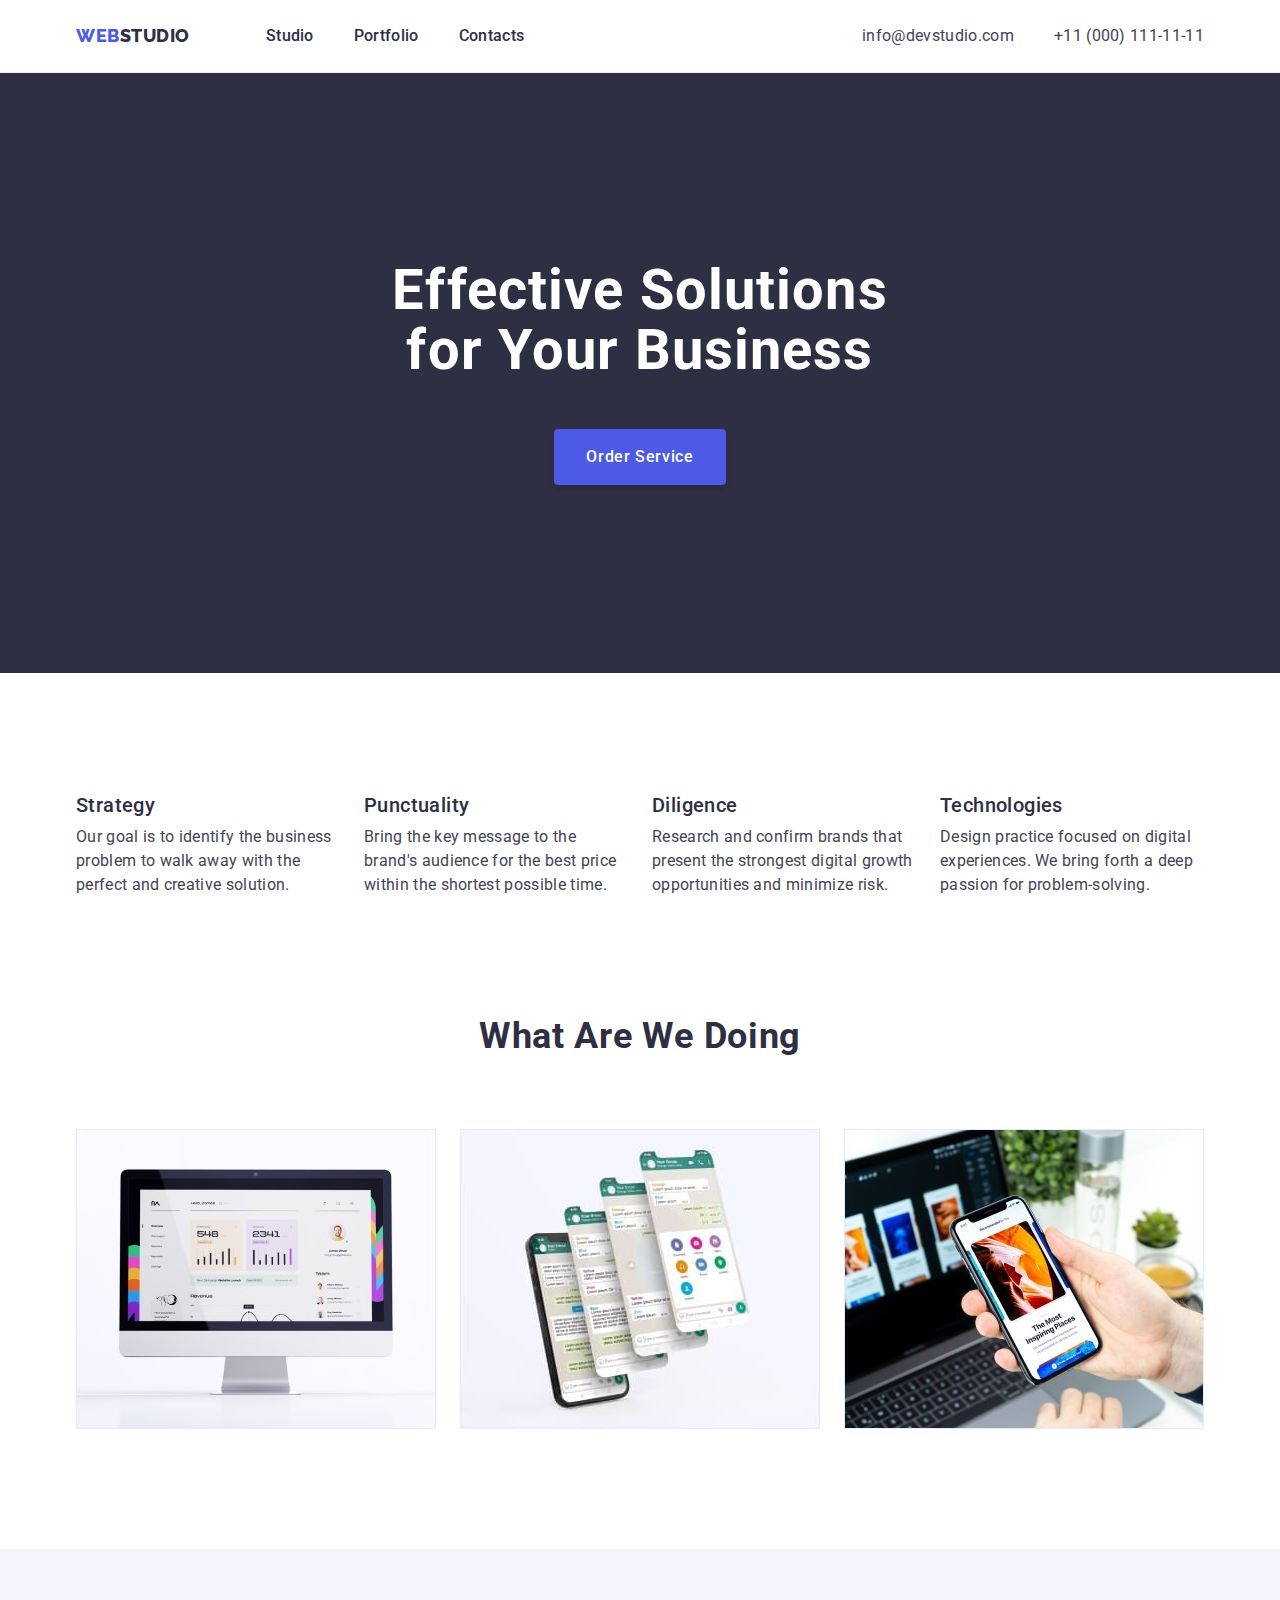
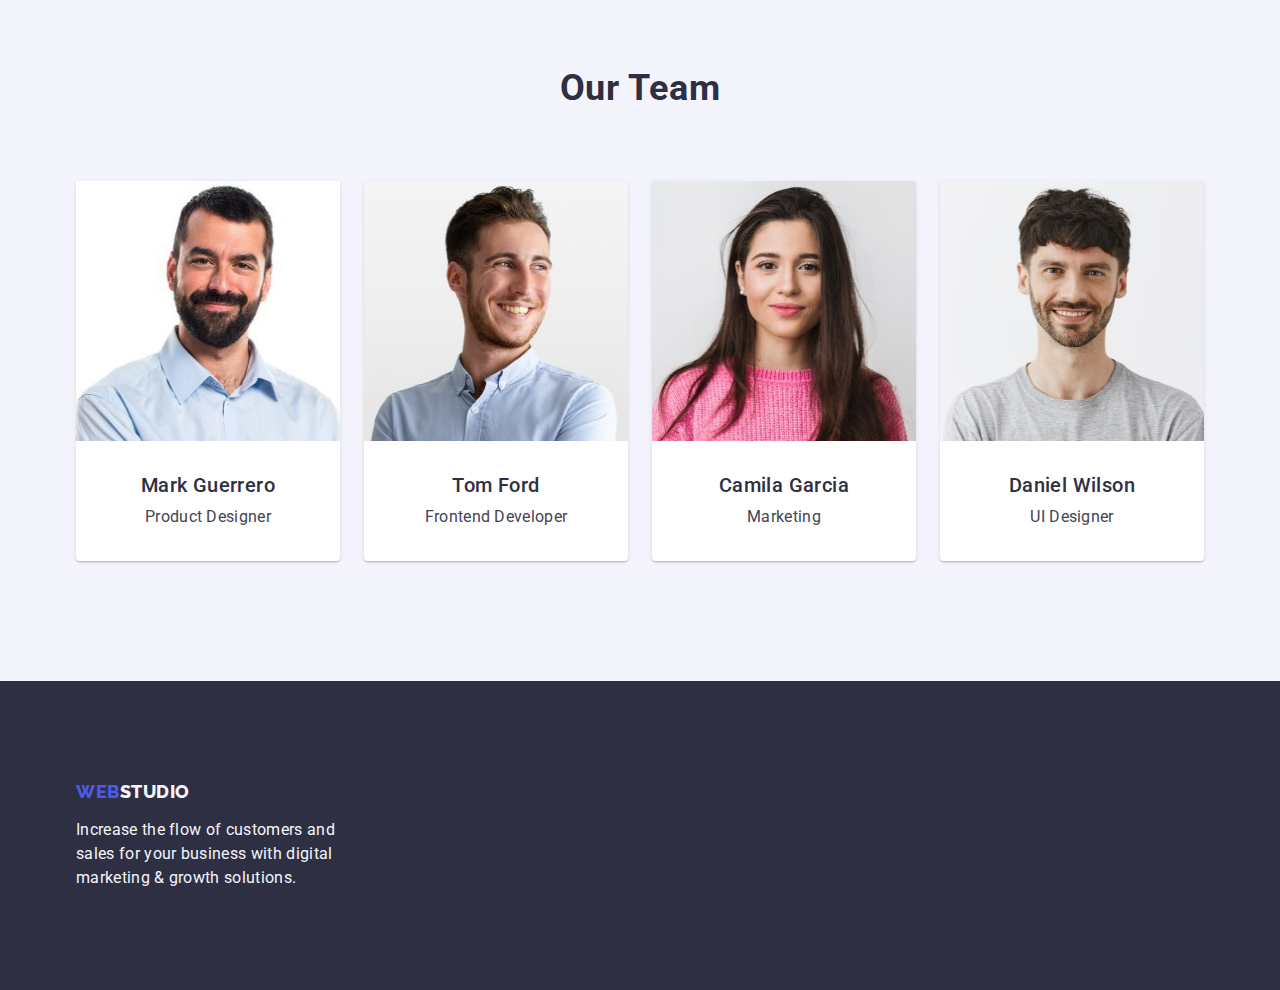
==== commit a1d87f89: "after mentor" ====
--- a/index.html
+++ b/index.html
@@ -22,9 +22,7 @@
     <header class="page-header">
       <div class="container page-header-container">
         <nav class="page-navigation">
-          <a class="logo-part-one link" href="./index.html"
-            >Web <span class="logo-part-second link">Studio</span>
-          </a>
+          <a class="logo-part-one link" href="./index.html">Web<span class="logo-part-second link">Studio</span></a>
           <ul class="menu list">
             <li><a class="menu-list-item link" href="./index.html">Studio</a></li>
             <li><a class="menu-list-item link" href="./portfolio.html">Portfolio</a></li>
@@ -56,7 +54,7 @@
       <!-- section 2 features-->
       <section class="section">
         <div class="container">
-          <h2 class="title visually-hidden">Features</h2>
+          <h2 class="visually-hidden">Features</h2>
           <ul class="list features-container">
             <li class="features-container-item">
               <h3 class="feature-name">Strategy</h3>
--- a/css/styles.css
+++ b/css/styles.css
@@ -79,21 +79,17 @@
 /* HEADER */
 
 .page-header {
+ border-bottom: 1px solid #e7e9fc;
+}
+
+.page-navigation {
   display: flex;
   align-items: center;
-  padding-top: 24px;
-  padding-bottom: 24px;
-  border-bottom: 1px solid #e7e9fc;
-}
-
-.page-navigation {
-  display: flex;
-  align-items: center;
+ }
+ 
+.menu {
+  display: flex;
   gap: 40px;
-}
-.menu {
-  display: flex;
-  column-gap: 40px;
   align-items: flex-end;
   /* align-items: center; */
 }
@@ -131,6 +127,7 @@
   letter-spacing: 0.02em;
   color: var(--primary-background-color-theme-dark);
   padding: 24px 0;
+  display: block;
 }
 .menu-list-item:hover,
 .menu-list-item:focus {
